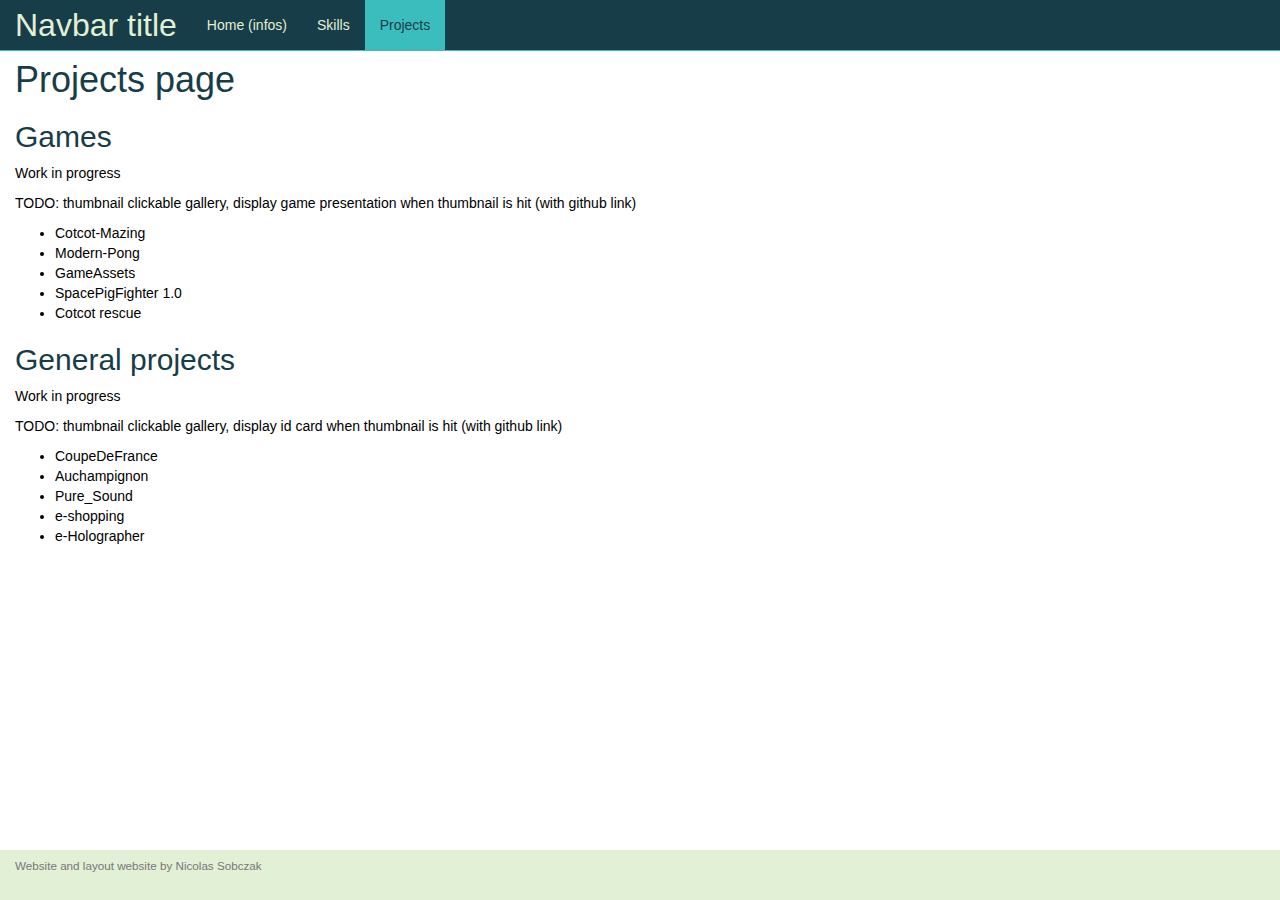
==== projects.html @ 2123923d "Change color to active tab in navBar" ====
<!DOCTYPE html>
<html lang="en">
<head>
    <meta charset="UTF-8">
    <title>Nicolas Sobczak</title>

    <!--CSS-->
    <link rel="stylesheet" href="https://maxcdn.bootstrapcdn.com/bootstrap/3.3.7/css/bootstrap.min.css">
    <link rel="stylesheet" type="text/css" href="css/mainStyle.css">
    <link rel="stylesheet" type="text/css" href="css/navbarStyle.css">

</head>


<body>
<header>
    <!-- Fixed navbar -->
    <script src="resources/navBar.js"></script>
</header>

<div class="container-fluid">

    <h1>Projects page</h1>

    <div id="games_project">
        <h2>Games</h2>
        <p>Work in progress</p>
        <p>TODO: thumbnail clickable gallery, display game presentation when thumbnail is hit (with github link)</p>
        <p>
        <ul>
            <li>Cotcot-Mazing</li>
            <li>Modern-Pong</li>
            <li>GameAssets</li>
            <li>SpacePigFighter 1.0</li>
            <li>Cotcot rescue</li>
        </ul>
        </p>
    </div>

    <div id="general_project">
        <h2>General projects</h2>
        <p>Work in progress</p>
        <p>TODO: thumbnail clickable gallery, display id card when thumbnail is hit (with github link)</p>
        <p>
        <ul>
            <li>CoupeDeFrance</li>
            <li>Auchampignon</li>
            <li>Pure_Sound</li>
            <li>e-shopping</li>
            <li>e-Holographer</li>
        </ul>
        </p>
    </div>

</div>


<footer>
    <script src="resources/footer.js"></script>
</footer>


<script src="resources/scriptsToInclude.js"></script>

</body>
</html>
---- css/mainStyle.css ----
html {
    position: relative;
    min-height: 100%;
}

body {
    padding: 40px 0px 0px 0px;
    color: black;
    margin-bottom: 60px;
}


.footer {
    position: absolute;
    bottom: 0;
    width: 100%;
    height: 50px;
    padding-top: 8px;
    font-size: smaller;
    background-color: #E2F0D6;
}


/*======================================*/

h1, h2, h3, h4, h5, h6 {
    color: #173D48;
}
---- css/navbarStyle.css ----
.navbar-default .navbar-nav > li > a:hover, .navbar-default .navbar-nav > li > a:focus {
    color: #3BBDBD; /*Sets the text hover color on navbar*/
}

.navbar-header .navbar-brand, .navbar-header .navbar-brand:hover {
    color: #E2F0D6;
    font-size: xx-large;
}

.navbar-default .navbar-nav > .active > a, .navbar-default .navbar-nav > .active >
a:hover, .navbar-default .navbar-nav > .active > a:focus {
    color: #173D48; /*BACKGROUND color for active*/
    background-color: #3BBDBD;
}

.navbar-default {
    background-color: #173D48;
    border-color: #3BBDBD;
}

.dropdown-menu > li > a:hover,
.dropdown-menu > li > a:focus {
    color: #3BBDBD;
    text-decoration: none;
    background-color: #E2F0D6; /*change color of links in drop down here*/
}

.navbar-default .navbar-nav > li > a {
    color: #E2F0D6; /*Change active text color here*/
}

.navbar-default .navbar-toggle {
    background-color: #E2F0D6;
    border-color: #3BBDBD;
}

.navbar-default .navbar-toggle .icon-bar {
    background-color: #3BBDBD;
}
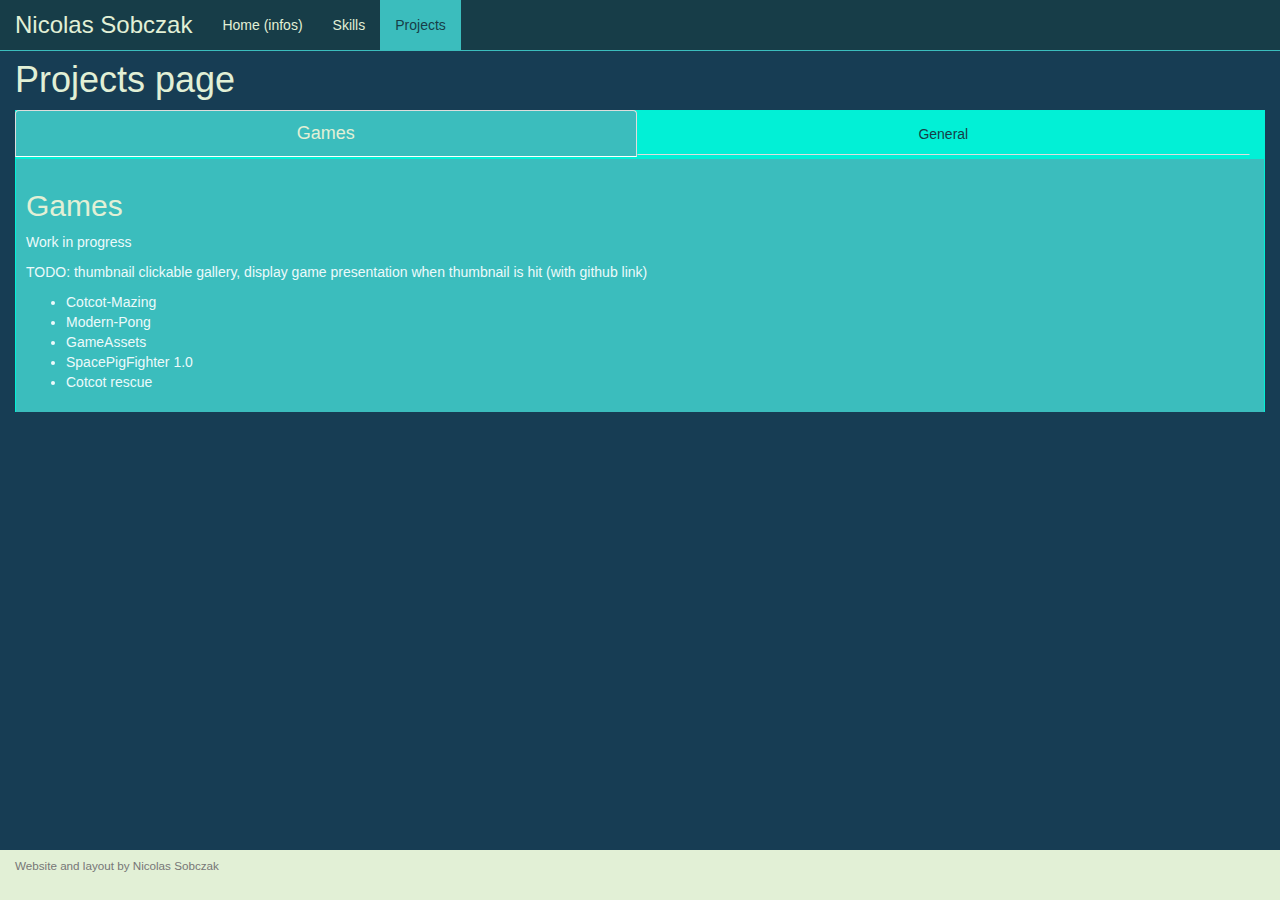
==== commit a9da544a: "Add tabs to projects page" ====
--- a/projects.html
+++ b/projects.html
@@ -22,34 +22,44 @@
 
     <h1>Projects page</h1>
 
-    <div id="games_project">
-        <h2>Games</h2>
-        <p>Work in progress</p>
-        <p>TODO: thumbnail clickable gallery, display game presentation when thumbnail is hit (with github link)</p>
-        <p>
-        <ul>
-            <li>Cotcot-Mazing</li>
-            <li>Modern-Pong</li>
-            <li>GameAssets</li>
-            <li>SpacePigFighter 1.0</li>
-            <li>Cotcot rescue</li>
-        </ul>
-        </p>
-    </div>
+    <ul class="nav nav-tabs nav-justified col-xs-12 col-sm-12 col-lg-12">
+        <li class="nav-item active"><a class="nav-link" data-toggle="tab" href="#project_games">Games</a></li>
+        <li class="nav-item"><a class="nav-link" data-toggle="tab" href="#project_general">General</a></li>
+    </ul>
 
-    <div id="general_project">
-        <h2>General projects</h2>
-        <p>Work in progress</p>
-        <p>TODO: thumbnail clickable gallery, display id card when thumbnail is hit (with github link)</p>
-        <p>
-        <ul>
-            <li>CoupeDeFrance</li>
-            <li>Auchampignon</li>
-            <li>Pure_Sound</li>
-            <li>e-shopping</li>
-            <li>e-Holographer</li>
-        </ul>
-        </p>
+    <div class="tab-content col-xs-12 col-sm-12 col-lg-12">
+
+        <div class="tab-pane in fade active" id="project_games">
+            <h2>Games</h2>
+            <p>Work in progress</p>
+            <p>TODO: thumbnail clickable gallery, display game presentation when thumbnail is hit (with github link)</p>
+            <p>
+            <ul>
+                <li>Cotcot-Mazing</li>
+                <li>Modern-Pong</li>
+                <li>GameAssets</li>
+                <li>SpacePigFighter 1.0</li>
+                <li>Cotcot rescue</li>
+            </ul>
+            </p>
+        </div>
+
+        <div class="tab-pane fade" id="project_general">
+            <h2>General projects</h2>
+            <p>Work in progress</p>
+            <p>TODO: thumbnail clickable gallery, display id card when thumbnail is hit (with github link)</p>
+            <p>
+            <ul>
+                <li>CoupeDeFrance</li>
+                <li>Auchampignon</li>
+                <li>Pure_Sound</li>
+                <li>e-shopping</li>
+                <li>e-Holographer</li>
+            </ul>
+            </p>
+        </div>
+
+
     </div>
 
 </div>
--- a/css/mainStyle.css
+++ b/css/mainStyle.css
@@ -7,8 +7,8 @@
     padding: 40px 0px 0px 0px;
     color: black;
     margin-bottom: 60px;
+    background-color: #173D54;
 }
-
 
 .footer {
     position: absolute;
@@ -20,11 +20,79 @@
     background-color: #E2F0D6;
 }
 
+/*======================================*/
+
+h1, h2, h3, h4, h5, h6 {
+    color: #E2F0D6;
+}
 
 /*======================================*/
 
-h1, h2, h3, h4, h5, h6 {
-    color: #173D48;
+
+.nav-tabs {
+    background-color: #02F0D6;
+    border-bottom: none;
+}
+
+.tab-content {
+    background-color: #3BBDBD;
+    color: #ecfafb;
+    padding: 5px;
+    border-top: 2px solid #02F0D6;
+    border-left: 1px solid #02F0D6;
+    border-right: 1px solid #02F0D6;
+    padding: 10px;
 }
 
 
+.nav-tabs > li > a {
+    color: #173D48;
+    border-bottom: none;
+}
+
+.nav-tabs > li > a:focus {
+    border-bottom: none;
+}
+
+.nav-tabs > li > a:hover {
+    background-color: #173D48;
+    border-color: #3BBDBD;
+    color: #3BBDBD;
+    border-bottom: none;
+}
+
+.nav-tabs > li.active > a,
+.nav-tabs > li.active > a:focus,
+.nav-tabs > li.active > a:hover {
+    background-color: #3BBDBD;
+    color: #E2F0D6;
+    font-size: large;
+    border-bottom: none;
+}
+
+
+
+.nav-pills > li > a {
+    color: #173D48;
+    border-bottom: none;
+}
+
+.nav-pills > li > a:focus {
+    border-bottom: none;
+}
+
+.nav-pills > li > a:hover {
+    background-color: #173D48;
+    border-color: #3BBDBD;
+    color: #3BBDBD;
+    border-bottom: none;
+}
+
+.nav-pills > li.active > a,
+.nav-pills > li.active > a:focus,
+.nav-pills > li.active > a:hover {
+    background-color: #3BBDBD;
+    color: #E2F0D6;
+    font-size: large;
+    border-bottom: none;
+}--- a/css/navbarStyle.css
+++ b/css/navbarStyle.css
@@ -4,7 +4,7 @@
 
 .navbar-header .navbar-brand, .navbar-header .navbar-brand:hover {
     color: #E2F0D6;
-    font-size: xx-large;
+    font-size: x-large;
 }
 
 .navbar-default .navbar-nav > .active > a, .navbar-default .navbar-nav > .active >
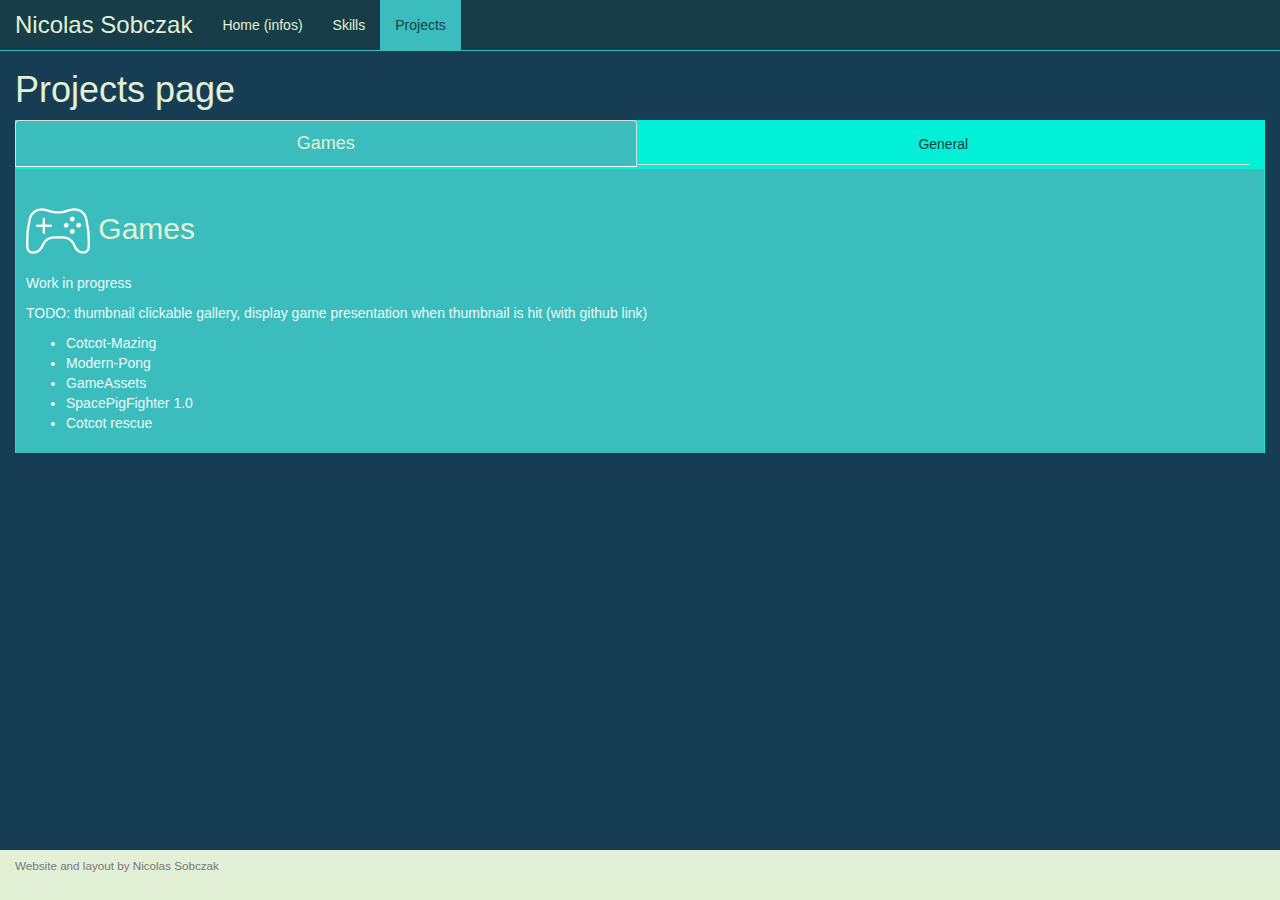
==== commit 1406837d: "Add carousel slider to index page" ====
--- a/projects.html
+++ b/projects.html
@@ -22,6 +22,8 @@
 
     <h1>Projects page</h1>
 
+    <!--TODO: carousel-slider-->
+
     <ul class="nav nav-tabs nav-justified col-xs-12 col-sm-12 col-lg-12">
         <li class="nav-item active"><a class="nav-link" data-toggle="tab" href="#project_games">Games</a></li>
         <li class="nav-item"><a class="nav-link" data-toggle="tab" href="#project_general">General</a></li>
@@ -30,7 +32,7 @@
     <div class="tab-content col-xs-12 col-sm-12 col-lg-12">
 
         <div class="tab-pane in fade active" id="project_games">
-            <h2>Games</h2>
+            <h2><img src="images/icons/gamepad.png"> Games</h2>
             <p>Work in progress</p>
             <p>TODO: thumbnail clickable gallery, display game presentation when thumbnail is hit (with github link)</p>
             <p>
--- a/css/mainStyle.css
+++ b/css/mainStyle.css
@@ -6,7 +6,8 @@
 body {
     padding: 40px 0px 0px 0px;
     color: black;
-    margin-bottom: 60px;
+    margin-top: 10px;
+    margin-bottom: 80px;
     background-color: #173D54;
 }
 
@@ -28,7 +29,6 @@
 
 /*======================================*/
 
-
 .nav-tabs {
     background-color: #02F0D6;
     border-bottom: none;
@@ -43,7 +43,6 @@
     border-right: 1px solid #02F0D6;
     padding: 10px;
 }
-
 
 .nav-tabs > li > a {
     color: #173D48;
@@ -70,8 +69,6 @@
     border-bottom: none;
 }
 
-
-
 .nav-pills > li > a {
     color: #173D48;
     border-bottom: none;
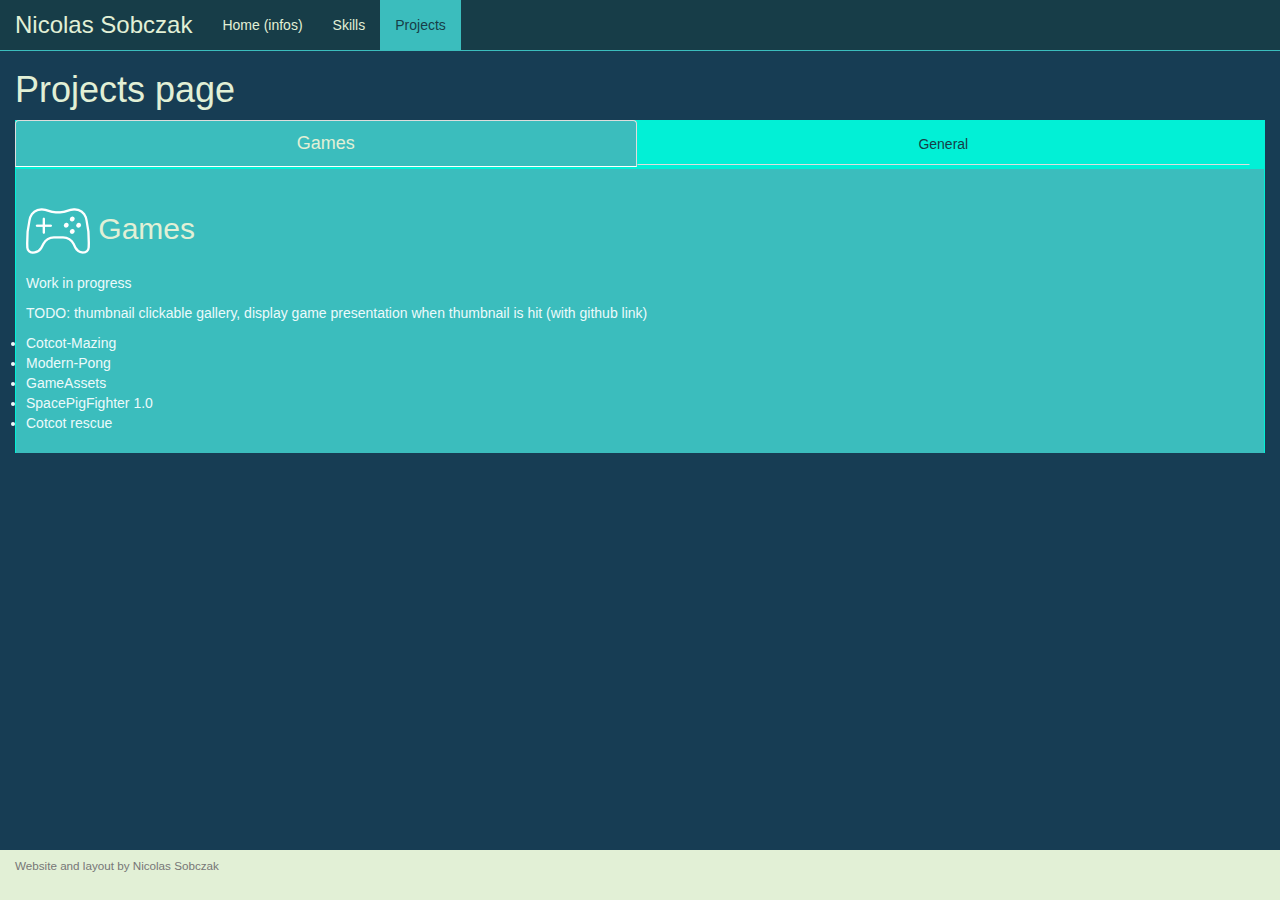
==== commit a4c8d143: "Add elastic grid to project page" ====
--- a/projects.html
+++ b/projects.html
@@ -6,6 +6,7 @@
 
     <!--CSS-->
     <link rel="stylesheet" href="https://maxcdn.bootstrapcdn.com/bootstrap/3.3.7/css/bootstrap.min.css">
+    <link rel="stylesheet" type="text/css" href="css/elastic_grid.min.css"/>
     <link rel="stylesheet" type="text/css" href="css/mainStyle.css">
     <link rel="stylesheet" type="text/css" href="css/navbarStyle.css">
 
@@ -15,7 +16,7 @@
 <body>
 <header>
     <!-- Fixed navbar -->
-    <script src="resources/navBar.js"></script>
+    <script type="text/javascript" src="js/navBar.js"></script>
 </header>
 
 <div class="container-fluid">
@@ -35,15 +36,15 @@
             <h2><img src="images/icons/gamepad.png"> Games</h2>
             <p>Work in progress</p>
             <p>TODO: thumbnail clickable gallery, display game presentation when thumbnail is hit (with github link)</p>
-            <p>
-            <ul>
-                <li>Cotcot-Mazing</li>
-                <li>Modern-Pong</li>
-                <li>GameAssets</li>
-                <li>SpacePigFighter 1.0</li>
-                <li>Cotcot rescue</li>
-            </ul>
-            </p>
+            <div id="elastic_grid_demo">
+                <ul>
+                    <li>Cotcot-Mazing</li>
+                    <li>Modern-Pong</li>
+                    <li>GameAssets</li>
+                    <li>SpacePigFighter 1.0</li>
+                    <li>Cotcot rescue</li>
+                </ul>
+            </div>
         </div>
 
         <div class="tab-pane fade" id="project_general">
@@ -68,11 +69,19 @@
 
 
 <footer>
-    <script src="resources/footer.js"></script>
+    <script type="text/javascript" src="js/footer.js"></script>
 </footer>
 
+<!--==================================================-->
+<!-- Placed at the end of the document so the pages load faster -->
+<script type="text/javascript" src="js/scriptsToInclude.js"></script>
+<script type="text/javascript" src="js/modernizr.custom.js"></script>
+<script type="text/javascript" src="js/jquery.elastislide.js"></script>
+<script type="text/javascript" src="js/jquery.hoverdir.js"></script>
+<script type="text/javascript" src="js/classie.js"></script>
+<script type="text/javascript" src="js/elastic_grid.js"></script>
+<script type="text/javascript" src="js/projectList.js"></script>
 
-<script src="resources/scriptsToInclude.js"></script>
 
 </body>
 </html>--- a/css/elastic_grid.min.css
+++ b/css/elastic_grid.min.css
@@ -0,0 +1 @@
+*,*:after,*:before{-webkit-box-sizing:border-box;-moz-box-sizing:border-box;box-sizing:border-box;padding:0;margin:0}.clearfix:before,.clearfix:after{content:" ";display:table}.clearfix:after{clear:both}.clearfix{*zoom:1}.og-grid{list-style:none;padding:20px 0;margin:0 auto;text-align:center;width:100%}.og-grid li{display:inline-block;margin:10px 5px 0 5px;vertical-align:top}.og-grid li.hidden{display:none}.og-grid li>a,.og-grid li>a img{border:0;outline:0;display:block;position:relative}.og-pointer{top:auto;border:solid transparent;content:" ";height:0;width:0;position:relative;pointer-events:none;border-bottom-color:#222;border-width:15px;left:50%;margin:-20px 0 0 -15px}.og-expander{position:absolute;background:#222;color:#d6d6d6;top:auto;left:0;width:100%;margin-top:0;text-align:left;height:0;overflow:hidden}.og-expander-inner{padding:30px 30px;height:100%}.og-close{position:absolute;width:40px;height:40px;top:10px;right:10px;cursor:pointer}.og-close::before,.og-close::after{content:'';position:absolute;width:100%;top:50%;height:1px;background:#888;-webkit-transform:rotate(45deg);-moz-transform:rotate(45deg);transform:rotate(45deg)}.og-close::after{-webkit-transform:rotate(-45deg);-moz-transform:rotate(-45deg);transform:rotate(-45deg)}.og-close:hover::before,.og-close:hover::after{background:#333}.og-fullimg,.og-details{width:50%;float:left;height: 100%;overflow:hidden;position:relative}.og-details .infosep{border-bottom:1px solid #121212;box-shadow:0 1px #2a2a2a;margin:15px 0}.og-details{padding:0 20px}.og-fullimg{text-align:center}.og-fullimg img{display:inline-block;max-height:100%;max-width:100%}.og-details h3{font-weight:300;font-size:36px;margin-top:0;margin-bottom:10px}.og-details p{font-weight:400;font-size:15px;line-height:22px;color:#999;padding-bottom:20px}.og-details iframe{max-width:400px;max-height:250px;margin-bottom:0}.og-details a.link-button{font-size:11px;padding:8px 10px;background-color:#454545;background:-moz-linear-gradient(top,#303030 0,#262626);background:-webkit-gradient(linear,left top,left bottom,from(#303030),to(#262626));-moz-border-radius:1px;-webkit-border-radius:1px;border-radius:1px;border:1px solid #141414;text-shadow:0 -1px 0 rgba(41,41,41,0.7),0 1px 0 rgba(3,3,3,0.3);white-space:normal;word-wrap:normal;color:#9f9f9f !important;cursor:pointer !important;font-size:11px;font-weight:bold;text-align:center;text-shadow:0 -1px 0 rgba(0,0,0,.5);white-space:normal;margin-left:10px}.og-details a.first{margin-left:0}.og-details a:hover{background-color:#606060;background:-moz-linear-gradient(top,#454545 454545%,#303030);background:-webkit-gradient(linear,left top,left bottom,from(#454545),to(#303030))}.og-loading{width:20px;height:20px;border-radius:50%;background:#ddd;box-shadow:0 0 1px #ccc,15px 30px 1px #ccc,-15px 30px 1px #ccc;position:absolute;top:50%;left:50%;margin:-25px 0 0 -25px;-webkit-animation:loader .5s infinite ease-in-out both;-moz-animation:loader .5s infinite ease-in-out both;animation:loader .5s infinite ease-in-out both}@-webkit-keyframes loader{0{background:#ddd}33%{background:#ccc;box-shadow:0 0 1px #ccc,15px 30px 1px #ccc,-15px 30px 1px #ddd}66%{background:#ccc;box-shadow:0 0 1px #ccc,15px 30px 1px #ddd,-15px 30px 1px #ccc}}@-moz-keyframes loader{0{background:#ddd}33%{background:#ccc;box-shadow:0 0 1px #ccc,15px 30px 1px #ccc,-15px 30px 1px #ddd}66%{background:#ccc;box-shadow:0 0 1px #ccc,15px 30px 1px #ddd,-15px 30px 1px #ccc}}@keyframes loader{0{background:#ddd}33%{background:#ccc;box-shadow:0 0 1px #ccc,15px 30px 1px #ccc,-15px 30px 1px #ddd}66%{background:#ccc;box-shadow:0 0 1px #ccc,15px 30px 1px #ddd,-15px 30px 1px #ccc}}.wagwep-container{overflow:hidden}.wagwep-container ul#portfolio-filter{float:left;font-size:16px;list-style:none;padding:10px 0;width:100%;border-bottom:1px solid #ddd}.wagwep-container ul#portfolio-filter li{float:left;line-height:16px;margin:0;padding:10px}.wagwep-container ul#portfolio-filter li:last-child{border-right:0;margin-right:0;padding-right:0}.wagwep-container ul#portfolio-filter a{color:#444444;text-decoration:none;border:0;background:0;margin:0 10px 10px 0;padding:6px 12px;border-radius:4px;-moz-border-radius:4px;-webkit-border-radius:4px}.wagwep-container ul#portfolio-filter li.current a,ul#portfolio-filter a:hover{text-decoration:none;background:#eee;color:#222}.wagwep-container ul#portfolio-filter li.current a{color:#333;font-weight:bold;background:#666;color:#fff}.clearfix:before,.clearfix:after{content:" ";display:table}.clearfix:after{clear:both}.clearfix{*zoom:1}.elastislide-list{list-style-type:none;display:none}.no-js .elastislide-list{display:block}.elastislide-carousel ul li{min-width:20px}.elastislide-wrapper{position:relative;background-color:#313131;margin:0 auto;min-height:60px;box-shadow:inset 0 0 10px #000;-moz-box-shadow:inset 0 0 10px #000;-webkit-box-shadow:inset 0 0 10px #000}.elastislide-wrapper.elastislide-loading{background-image:url(../images/loading.gif);background-repeat:no-repeat;background-position:center center}.elastislide-horizontal{padding:10px 40px}.elastislide-vertical{padding:40px 10px}.elastislide-carousel{overflow:hidden;position:relative}.elastislide-carousel ul{position:relative;display:block;list-style-type:none;padding:0;margin:0;-webkit-backface-visibility:hidden;-webkit-transform:translateX(0);-moz-transform:translateX(0);-ms-transform:translateX(0);-o-transform:translateX(0);transform:translateX(0)}.elastislide-horizontal ul{white-space:nowrap}.elastislide-carousel ul li{margin:0;-webkit-backface-visibility:hidden}.elastislide-horizontal ul li{height:100%;display:inline-block}.elastislide-vertical ul li{display:block}.elastislide-carousel ul li a{display:inline-block;width:100%;padding:0}.elastislide-carousel ul li a img{display:block;border:2px solid #313131;max-width:100%}.elastislide-carousel ul li a img.selected{border:2px solid #999}.elastislide-wrapper nav span{position:absolute;background:#1b1b1b url(../images/nav.png) no-repeat 4px 3px;width:23px;height:23px;border-radius:50%;text-indent:-9000px;cursor:pointer;opacity:.8}.elastislide-wrapper nav span:hover{opacity:1.0}.elastislide-horizontal nav span{top:50%;left:10px;margin-top:-11px}.elastislide-vertical nav span{top:10px;left:50%;margin-left:-11px;background-position:-17px 5px}.elastislide-horizontal nav span.elastislide-next{right:10px;left:auto;background-position:4px -17px}.elastislide-vertical nav span.elastislide-next{bottom:10px;top:auto;background-position:-17px -18px}.og-grid li a{overflow:hidden}.og-grid li a.unhoverdir{overflow:visible}.og-grid li a figure{position:absolute;background:#333;background:rgba(48,48,48,0.7);width:100%;height:100%}.og-grid li a figure span{display:block;padding:10px 0;margin:40px 20px 20px 20px;text-transform:uppercase;font-weight:normal;color:rgba(255,255,255,0.9);text-shadow:1px 1px 1px rgba(0,0,0,0.2);border-bottom:1px solid rgba(255,255,255,0.5)}.og-grid.effect-opacity li.animate{-webkit-animation:fadeIn .65s ease forwards;-moz-animation:fadeIn .65s ease forwards;animation:fadeIn .65s ease forwards}@-webkit-keyframes fadeIn{to{opacity:1}}@-moz-keyframes fadeIn{to{opacity:1}}@keyframes fadeIn{to{opacity:1}}.og-grid.effect-moveup li.animate{-webkit-transform:translateY(200px);-moz-transform:translateY(200px);transform:translateY(200px);-webkit-animation:moveUp .65s ease forwards;-moz-animation:moveUp .65s ease forwards;animation:moveUp .65s ease forwards}@-webkit-keyframes moveUp{to{-webkit-transform:translateY(0);opacity:1}}@-moz-keyframes moveUp{to{-moz-transform:translateY(0);opacity:1}}@keyframes moveUp{to{transform:translateY(0);opacity:1}}.og-grid.effect-scaleup li.animate{-webkit-transform:scale(0.6);-moz-transform:scale(0.6);transform:scale(0.6);-webkit-animation:scaleUp .65s ease-in-out forwards;-moz-animation:scaleUp .65s ease-in-out forwards;animation:scaleUp .65s ease-in-out forwards}@-webkit-keyframes scaleUp{to{-webkit-transform:scale(1);opacity:1}}@-moz-keyframes scaleUp{to{-moz-transform:scale(1);opacity:1}}@keyframes scaleUp{to{transform:scale(1);opacity:1}}.og-grid.effect-fallperspective{-webkit-perspective:1300px;-moz-perspective:1300px;perspective:1300px}.og-grid.effect-fallperspective li.animate{-webkit-transform-style:preserve-3d;-moz-transform-style:preserve-3d;transform-style:preserve-3d;-webkit-transform:translateZ(400px) translateY(300px) rotateX(-90deg);-moz-transform:translateZ(400px) translateY(300px) rotateX(-90deg);transform:translateZ(400px) translateY(300px) rotateX(-90deg);-webkit-animation:fallPerspective .8s ease-in-out forwards;-moz-animation:fallPerspective .8s ease-in-out forwards;animation:fallPerspective .8s ease-in-out forwards}@-webkit-keyframes fallPerspective{100%{-webkit-transform:translateZ(0) translateY(0) rotateX(0);opacity:1}}@-moz-keyframes fallPerspective{100%{-moz-transform:translateZ(0) translateY(0) rotateX(0);opacity:1}}@keyframes fallPerspective{100%{transform:translateZ(0) translateY(0) rotateX(0);opacity:1}}.og-grid.effect-fly{-webkit-perspective:1300px;-moz-perspective:1300px;perspective:1300px}.og-grid.effect-fly li.animate{-webkit-transform-style:preserve-3d;-moz-transform-style:preserve-3d;transform-style:preserve-3d;-webkit-transform-origin:50% 50% -300px;-moz-transform-origin:50% 50% -300px;transform-origin:50% 50% -300px;-webkit-transform:rotateX(-180deg);-moz-transform:rotateX(-180deg);transform:rotateX(-180deg);-webkit-animation:fly .8s ease-in-out forwards;-moz-animation:fly .8s ease-in-out forwards;animation:fly .8s ease-in-out forwards}@-webkit-keyframes fly{100%{-webkit-transform:rotateX(0);opacity:1}}@-moz-keyframes fly{100%{-moz-transform:rotateX(0);opacity:1}}@keyframes fly{100%{transform:rotateX(0);opacity:1}}.og-grid.effect-flip{-webkit-perspective:1300px;-moz-perspective:1300px;perspective:1300px}.og-grid.effect-flip li.animate{-webkit-transform-style:preserve-3d;-moz-transform-style:preserve-3d;transform-style:preserve-3d;-webkit-transform-origin:0 0;-moz-transform-origin:0 0;transform-origin:0 0;-webkit-transform:rotateX(-80deg);-moz-transform:rotateX(-80deg);transform:rotateX(-80deg);-webkit-animation:flip .8s ease-in-out forwards;-moz-animation:flip .8s ease-in-out forwards;animation:flip .8s ease-in-out forwards}@-webkit-keyframes flip{100%{-webkit-transform:rotateX(0);opacity:1}}@-moz-keyframes flip{100%{-moz-transform:rotateX(0);opacity:1}}@keyframes flip{100%{transform:rotateX(0);opacity:1}}.og-grid.effect-helix{-webkit-perspective:1300px;-moz-perspective:1300px;perspective:1300px}.og-grid.effect-helix li.animate{-webkit-transform-style:preserve-3d;-moz-transform-style:preserve-3d;transform-style:preserve-3d;-webkit-transform:rotateY(-180deg);-moz-transform:rotateY(-180deg);transform:rotateY(-180deg);-webkit-animation:helix .8s ease-in-out forwards;-moz-animation:helix .8s ease-in-out forwards;animation:helix .8s ease-in-out forwards}@-webkit-keyframes helix{100%{-webkit-transform:rotateY(0);opacity:1}}@-moz-keyframes helix{100%{-moz-transform:rotateY(0);opacity:1}}@keyframes helix{100%{transform:rotateY(0);opacity:1}}.og-grid.effect-popup{-webkit-perspective:1300px;-moz-perspective:1300px;perspective:1300px}.og-grid.effect-popup li.animate{-webkit-transform-style:preserve-3d;-moz-transform-style:preserve-3d;transform-style:preserve-3d;-webkit-transform:scale(0.4);-moz-transform:scale(0.4);transform:scale(0.4);-webkit-animation:popUp .8s ease-in forwards;-moz-animation:popUp .8s ease-in forwards;animation:popUp .8s ease-in forwards}@-webkit-keyframes popUp{70%{-webkit-transform:scale(1.1);opacity:.8;-webkit-animation-timing-function:ease-out}100%{-webkit-transform:scale(1);opacity:1}}@-moz-keyframes popUp{70%{-moz-transform:scale(1.1);opacity:.8;-moz-animation-timing-function:ease-out}100%{-moz-transform:scale(1);opacity:1}}@keyframes popUp{70%{transform:scale(1.1);opacity:.8;animation-timing-function:ease-out}100%{transform:scale(1);opacity:1}}nav#porfolio-nav{width:100%;position:relative}nav#porfolio-nav ul{padding:0;margin:0 auto}nav#porfolio-nav li{display:inline;float:left}nav#porfolio-nav li a{border-right:1px solid #576979;box-sizing:border-box;-moz-box-sizing:border-box;-webkit-box-sizing:border-box}nav#porfolio-nav li:last-child a{border-right:0}@media screen and (max-width:600px){nav#porfolio-nav{height:auto}nav#porfolio-nav ul{width:100%;display:block;height:auto}nav#porfolio-nav li{width:50%;float:left;position:relative}nav#porfolio-nav li a{border-bottom:1px solid #576979;border-right:1px solid #576979}nav#porfolio-nav a{text-align:left;width:100%;text-indent:25px}}@media only screen and (max-width :480px){nav#porfolio-nav{border-bottom:0}nav#porfolio-nav ul{height:auto}.og-expander h3{font-size:18px}.og-expander p{font-size:12px}.og-expander a{font-size:11px}.og-expander-inner{padding:10px}.og-grid .sep{display:none}.og-fullimg{height:30%;width:100%}.og-details{width:100%;margin-top:5px}.og-details h3{font-size:18px;margin-bottom:0}.og-details p{padding-bottom:10px}.og-details .infosep{margin:10px 0}.elastislide-wrapper{max-width:300px}}@media only screen and (max-width :320px){nav#porfolio-nav li{display:block;float:none;width:100%}nav#porfolio-nav li a{border-bottom:1px solid #576979}.og-details h3{font-size:18px;margin-bottom:0}.og-details p{padding-bottom:10px}.og-details .infosep{margin:10px 0}}@media(min-width:1200px){.og-expander h3{font-size:35px}.og-expander p{font-size:13px}.og-expander a{font-size:12px}}@media(min-width:768px) and (max-width:979px){.og-expander h3{font-size:32px}.og-expander p{font-size:12px}.og-expander a{font-size:11px}.og-grid .sep{margin:20px 10px;height:80%}}@media(max-width:767px){.og-expander h3{font-size:20px}.og-expander p{font-size:12px}.og-expander a{font-size:11px}.og-grid .sep{display:none}.og-fullimg{height:40%;width:100%}.og-details{width:100%;margin-top:5px}.og-details p{padding-bottom:10px}.og-details .infosep{margin:12px 0}.elastislide-wrapper{max-width:300px;padding-bottom:5px}}--- a/css/mainStyle.css
+++ b/css/mainStyle.css
@@ -25,6 +25,11 @@
 
 h1, h2, h3, h4, h5, h6 {
     color: #E2F0D6;
+}
+
+.project-link{
+    border-color: black;
+    color: white;
 }
 
 /*======================================*/
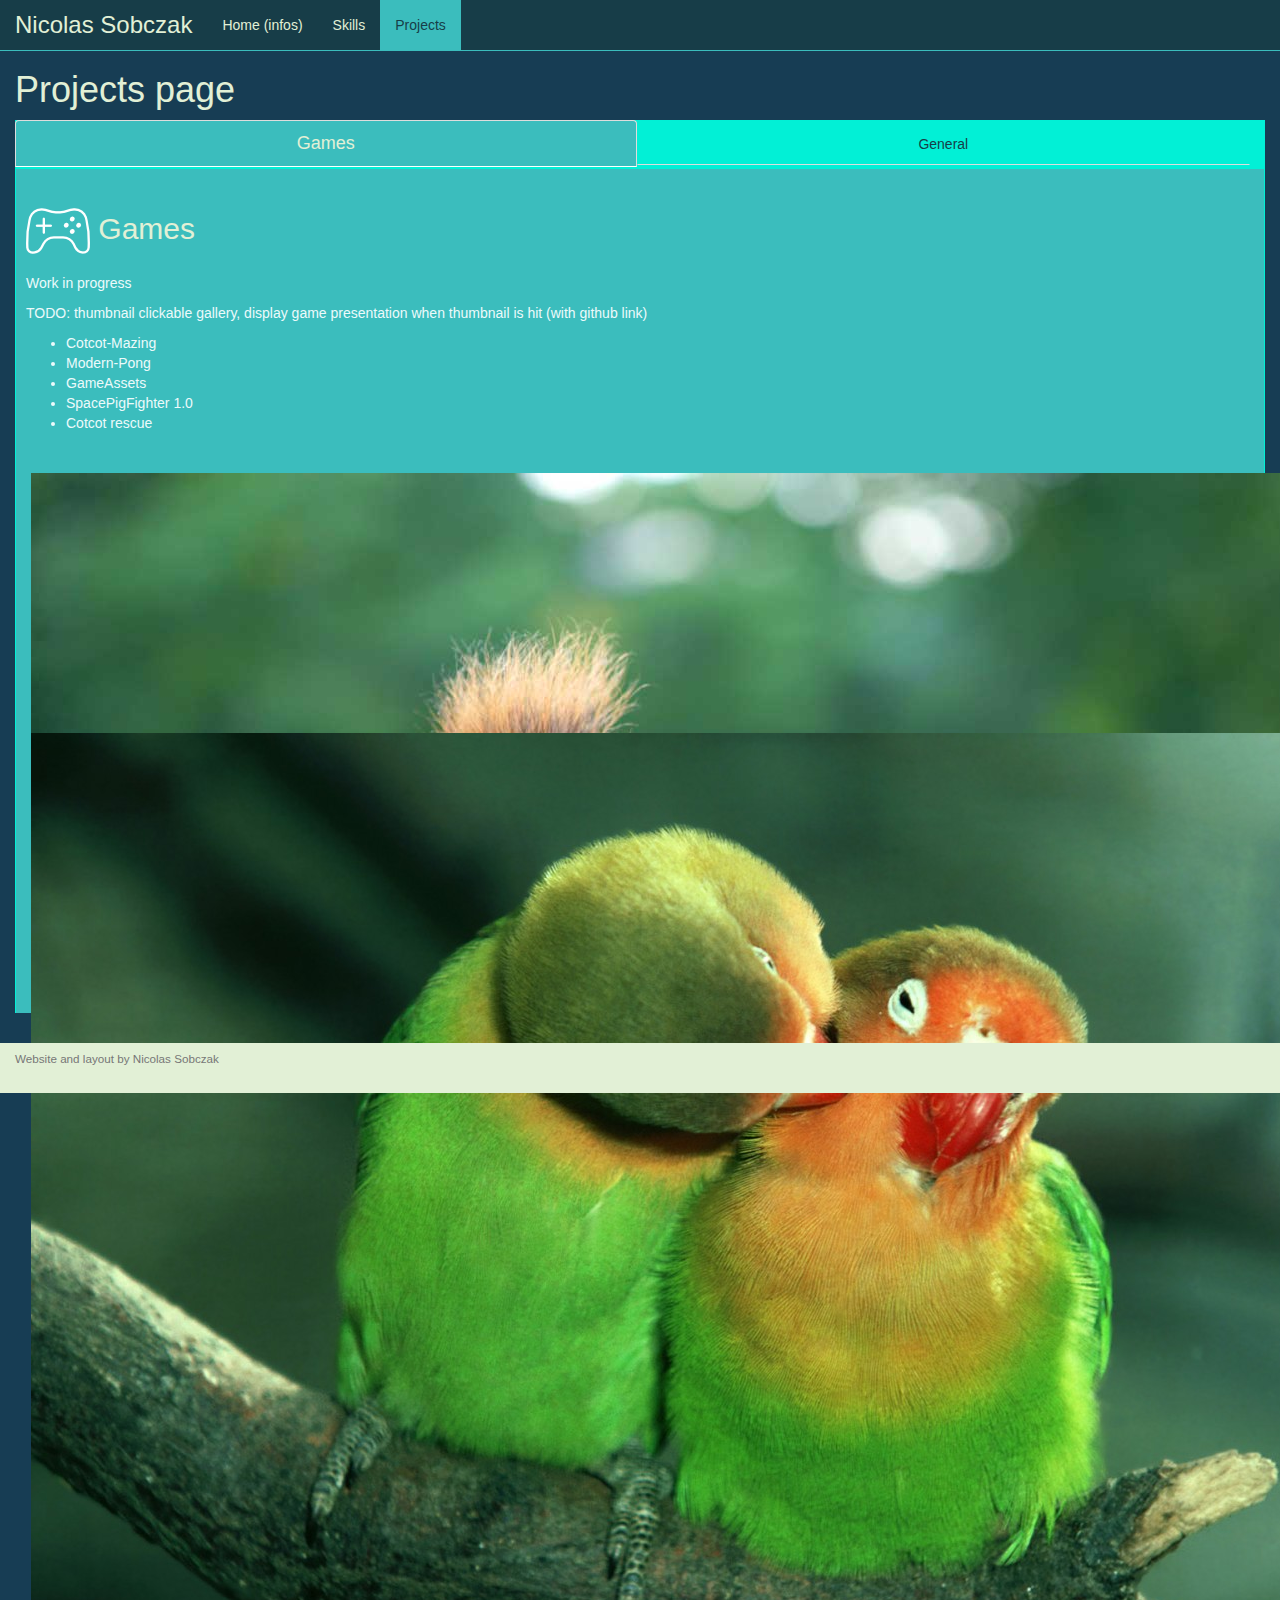
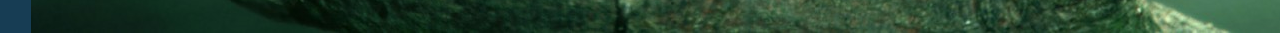
==== commit eddc5a40: "Add thumbnail grid to project page. Give up elastic grid." ====
--- a/projects.html
+++ b/projects.html
@@ -6,10 +6,11 @@
 
     <!--CSS-->
     <link rel="stylesheet" href="https://maxcdn.bootstrapcdn.com/bootstrap/3.3.7/css/bootstrap.min.css">
-    <link rel="stylesheet" type="text/css" href="css/elastic_grid.min.css"/>
     <link rel="stylesheet" type="text/css" href="css/mainStyle.css">
+    <link rel="stylesheet" type="text/css" href="css/projectThumbnail.css">
     <link rel="stylesheet" type="text/css" href="css/navbarStyle.css">
 
+    <script type="text/javascript" src="js/modernizr.custom.js"></script>
 </head>
 
 
@@ -45,6 +46,57 @@
                     <li>Cotcot rescue</li>
                 </ul>
             </div>
+
+
+            <ul id="og-grid" class="og-grid">
+                <li>
+                    <a href="#" data-largesrc="images/large/birds.jpg"
+                       data-title="birds"
+                       data-description="Swiss chard pumpkin bunya nuts maize plantain aubergine napa cabbage soko coriander sweet pepper water spinach winter purslane shallot tigernut lentil beetroot.">
+                        <img src="images/small/1.jpg" alt="img01"/>
+                    </a>
+
+                    <!--<div class="og-expander">-->
+                        <!--<div class="og-expander-inner">-->
+                            <!--<span class="og-close"></span>-->
+                            <!--<div class="og-fullimg">-->
+                                <!--<div class="og-loading"></div>-->
+                                <!--<img src="images/small/1.jpg">-->
+                            <!--</div>-->
+                            <!--<div class="og-details">-->
+                                <!--<h3>Veggies sunt bona vobis</h3>-->
+                                <!--<p>Komatsuna prairie turnip wattle seed artichoke mustard horseradish taro rutabaga-->
+                                    <!--ricebean carrot black-eyed pea turnip greens beetroot yarrow watercress kombu.</p>-->
+                                <!--<a href="http://cargocollective.com/jaimemartinez/">Visit website</a>-->
+                            <!--</div>-->
+                        <!--</div>-->
+                    <!--</div>-->
+                </li>
+                <li>
+                    <a href="#" data-largesrc="images/large/squirrel.jpg"
+                       data-title="squirrel"
+                       data-description="Komatsuna prairie turnip wattle seed artichoke mustard horseradish taro rutabaga ricebean carrot black-eyed pea turnip greens beetroot yarrow watercress kombu.">
+                        <img src="images/small/2.jpg" alt="img02"/>
+                    </a>
+
+                    <!--<div class="og-expander">-->
+                        <!--<div class="og-expander-inner">-->
+                            <!--<span class="og-close"></span>-->
+                            <!--<div class="og-fullimg">-->
+                                <!--<div class="og-loading"></div>-->
+                                <!--<img src="images/small/2.jpg">-->
+                            <!--</div>-->
+                            <!--<div class="og-details">-->
+                                <!--<h3>Veggies sunt bona vobis</h3>-->
+                                <!--<p>Komatsuna prairie turnip wattle seed artichoke mustard horseradish taro rutabaga-->
+                                    <!--ricebean carrot black-eyed pea turnip greens beetroot yarrow watercress kombu.</p>-->
+                                <!--<a href="http://cargocollective.com/jaimemartinez/">Visit website</a>-->
+                            <!--</div>-->
+                        <!--</div>-->
+                    <!--</div>-->
+            </ul>
+
+
         </div>
 
         <div class="tab-pane fade" id="project_general">
@@ -75,13 +127,14 @@
 <!--==================================================-->
 <!-- Placed at the end of the document so the pages load faster -->
 <script type="text/javascript" src="js/scriptsToInclude.js"></script>
-<script type="text/javascript" src="js/modernizr.custom.js"></script>
-<script type="text/javascript" src="js/jquery.elastislide.js"></script>
-<script type="text/javascript" src="js/jquery.hoverdir.js"></script>
-<script type="text/javascript" src="js/classie.js"></script>
-<script type="text/javascript" src="js/elastic_grid.js"></script>
-<script type="text/javascript" src="js/projectList.js"></script>
+<script type="text/javascript" src="https://ajax.googleapis.com/ajax/libs/jquery/1.9.1/jquery.min.js"></script>
 
+<script type="text/javascript" src="js/projectThumbnailManager.js"></script>
+<script>
+    $(function() {
+        Grid.init();
+    });
+</script>
 
 </body>
 </html>--- a/css/projectThumbnail.css
+++ b/css/projectThumbnail.css
@@ -0,0 +1,195 @@
+.og-grid {
+    list-style: none;
+    padding: 20px 0;
+    margin: 0 auto;
+    text-align: center;
+    width: 100%;
+}
+
+.og-grid li {
+    display: inline-block;
+    margin: 10px 5px 0 5px;
+    vertical-align: top;
+    height: 250px;
+}
+
+.og-grid li > a,
+.og-grid li > a img {
+    border: none;
+    outline: none;
+    display: block;
+    position: relative;
+}
+
+.og-grid li.og-expanded > a::after {
+    top: auto;
+    border: solid transparent;
+    content: " ";
+    height: 0;
+    width: 0;
+    position: absolute;
+    pointer-events: none;
+    border-bottom-color: #ddd;
+    border-width: 15px;
+    left: 50%;
+    margin: -20px 0 0 -15px;
+}
+
+.og-expander {
+    position: absolute;
+    background: #ddd;
+    top: auto;
+    left: 0;
+    width: 100%;
+    margin-top: 10px;
+    text-align: left;
+    height: 0;
+    overflow: hidden;
+}
+
+.og-expander-inner {
+    padding: 50px 30px;
+    height: 100%;
+}
+
+.og-close {
+    position: absolute;
+    width: 40px;
+    height: 40px;
+    top: 20px;
+    right: 20px;
+    cursor: pointer;
+}
+
+.og-close::before,
+.og-close::after {
+    content: '';
+    position: absolute;
+    width: 100%;
+    top: 50%;
+    height: 1px;
+    background: #888;
+    -webkit-transform: rotate(45deg);
+    -moz-transform: rotate(45deg);
+    transform: rotate(45deg);
+}
+
+.og-close::after {
+    -webkit-transform: rotate(-45deg);
+    -moz-transform: rotate(-45deg);
+    transform: rotate(-45deg);
+}
+
+.og-close:hover::before,
+.og-close:hover::after {
+    background: #333;
+}
+
+.og-fullimg,
+.og-details {
+    width: 50%;
+    float: left;
+    height: 100%;
+    overflow: hidden;
+    position: relative;
+}
+
+.og-details {
+    padding: 0 40px 0 20px;
+}
+
+.og-fullimg {
+    text-align: center;
+}
+
+.og-fullimg img {
+    display: inline-block;
+    max-height: 100%;
+    max-width: 100%;
+}
+
+.og-details h3 {
+    font-weight: 300;
+    font-size: 52px;
+    padding: 40px 0 10px;
+    margin-bottom: 10px;
+}
+
+.og-details p {
+    font-weight: 400;
+    font-size: 16px;
+    line-height: 22px;
+    color: #999;
+}
+
+.og-details a {
+    font-weight: 700;
+    font-size: 16px;
+    color: #333;
+    text-transform: uppercase;
+    letter-spacing: 2px;
+    padding: 10px 20px;
+    border: 3px solid #333;
+    display: inline-block;
+    margin: 30px 0 0;
+    outline: none;
+}
+
+.og-details a::before {
+    content: '\2192';
+    display: inline-block;
+    margin-right: 10px;
+}
+
+.og-details a:hover {
+    border-color: #999;
+    color: #999;
+}
+
+.og-loading {
+    width: 20px;
+    height: 20px;
+    border-radius: 50%;
+    background: #ddd;
+    box-shadow: 0 0 1px #ccc, 15px 30px 1px #ccc, -15px 30px 1px #ccc;
+    position: absolute;
+    top: 50%;
+    left: 50%;
+    margin: -25px 0 0 -25px;
+    -webkit-animation: loader 0.5s infinite ease-in-out both;
+    -moz-animation: loader 0.5s infinite ease-in-out both;
+    animation: loader 0.5s infinite ease-in-out both;
+}
+
+@-webkit-keyframes loader {
+    0% { background: #ddd; }
+    33% { background: #ccc; box-shadow: 0 0 1px #ccc, 15px 30px 1px #ccc, -15px 30px 1px #ddd; }
+    66% { background: #ccc; box-shadow: 0 0 1px #ccc, 15px 30px 1px #ddd, -15px 30px 1px #ccc; }
+}
+
+@-moz-keyframes loader {
+    0% { background: #ddd; }
+    33% { background: #ccc; box-shadow: 0 0 1px #ccc, 15px 30px 1px #ccc, -15px 30px 1px #ddd; }
+    66% { background: #ccc; box-shadow: 0 0 1px #ccc, 15px 30px 1px #ddd, -15px 30px 1px #ccc; }
+}
+
+@keyframes loader {
+    0% { background: #ddd; }
+    33% { background: #ccc; box-shadow: 0 0 1px #ccc, 15px 30px 1px #ccc, -15px 30px 1px #ddd; }
+    66% { background: #ccc; box-shadow: 0 0 1px #ccc, 15px 30px 1px #ddd, -15px 30px 1px #ccc; }
+}
+
+@media screen and (max-width: 830px) {
+
+    .og-expander h3 { font-size: 32px; }
+    .og-expander p { font-size: 13px; }
+    .og-expander a { font-size: 12px; }
+
+}
+
+@media screen and (max-width: 650px) {
+
+    .og-fullimg { display: none; }
+    .og-details { float: none; width: 100%; }
+
+}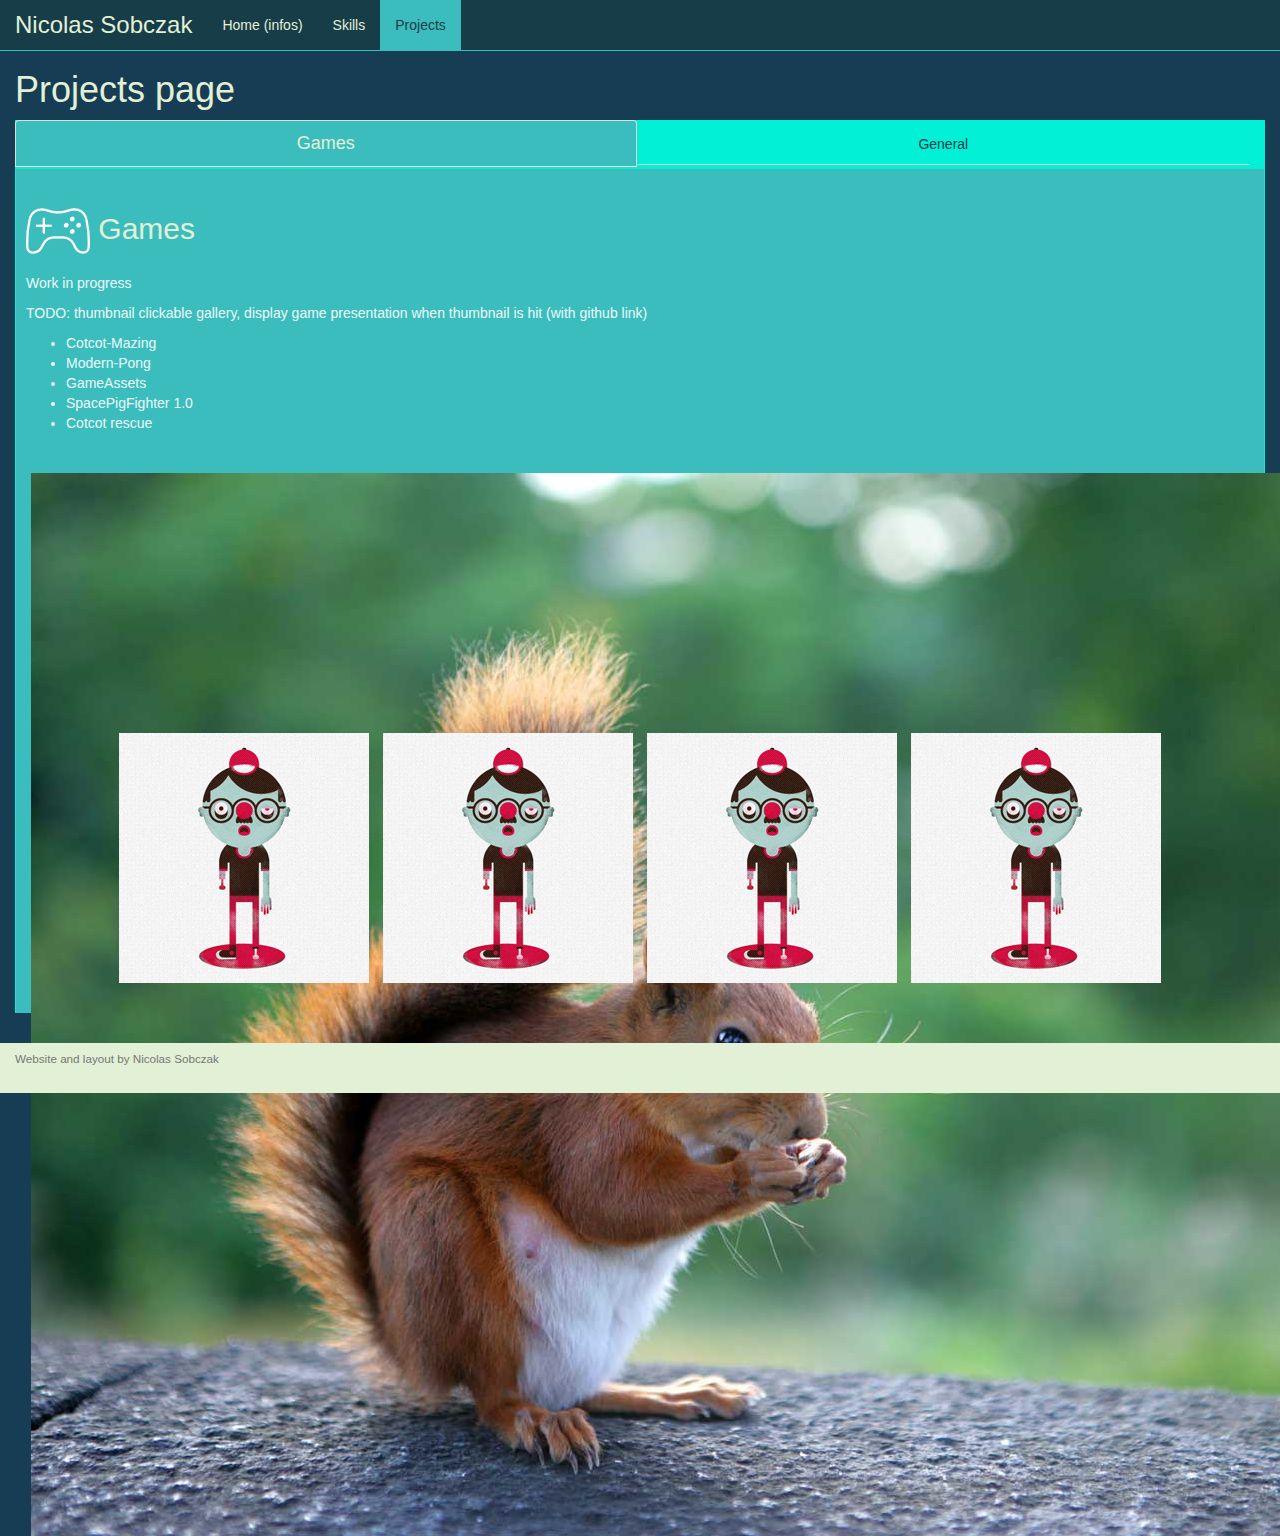
==== commit 3b5e9065: "Switch images to correct size" ====
--- a/projects.html
+++ b/projects.html
@@ -57,19 +57,19 @@
                     </a>
 
                     <!--<div class="og-expander">-->
-                        <!--<div class="og-expander-inner">-->
-                            <!--<span class="og-close"></span>-->
-                            <!--<div class="og-fullimg">-->
-                                <!--<div class="og-loading"></div>-->
-                                <!--<img src="images/small/1.jpg">-->
-                            <!--</div>-->
-                            <!--<div class="og-details">-->
-                                <!--<h3>Veggies sunt bona vobis</h3>-->
-                                <!--<p>Komatsuna prairie turnip wattle seed artichoke mustard horseradish taro rutabaga-->
-                                    <!--ricebean carrot black-eyed pea turnip greens beetroot yarrow watercress kombu.</p>-->
-                                <!--<a href="http://cargocollective.com/jaimemartinez/">Visit website</a>-->
-                            <!--</div>-->
-                        <!--</div>-->
+                    <!--<div class="og-expander-inner">-->
+                    <!--<span class="og-close"></span>-->
+                    <!--<div class="og-fullimg">-->
+                    <!--<div class="og-loading"></div>-->
+                    <!--<img src="images/small/2.jpg">-->
+                    <!--</div>-->
+                    <!--<div class="og-details">-->
+                    <!--<h3>Veggies sunt bona vobis</h3>-->
+                    <!--<p>Komatsuna prairie turnip wattle seed artichoke mustard horseradish taro rutabaga-->
+                    <!--ricebean carrot black-eyed pea turnip greens beetroot yarrow watercress kombu.</p>-->
+                    <!--<a href="http://cargocollective.com/jaimemartinez/">Visit website</a>-->
+                    <!--</div>-->
+                    <!--</div>-->
                     <!--</div>-->
                 </li>
                 <li>
@@ -80,20 +80,42 @@
                     </a>
 
                     <!--<div class="og-expander">-->
-                        <!--<div class="og-expander-inner">-->
-                            <!--<span class="og-close"></span>-->
-                            <!--<div class="og-fullimg">-->
-                                <!--<div class="og-loading"></div>-->
-                                <!--<img src="images/small/2.jpg">-->
-                            <!--</div>-->
-                            <!--<div class="og-details">-->
-                                <!--<h3>Veggies sunt bona vobis</h3>-->
-                                <!--<p>Komatsuna prairie turnip wattle seed artichoke mustard horseradish taro rutabaga-->
-                                    <!--ricebean carrot black-eyed pea turnip greens beetroot yarrow watercress kombu.</p>-->
-                                <!--<a href="http://cargocollective.com/jaimemartinez/">Visit website</a>-->
-                            <!--</div>-->
-                        <!--</div>-->
+                    <!--<div class="og-expander-inner">-->
+                    <!--<span class="og-close"></span>-->
+                    <!--<div class="og-fullimg">-->
+                    <!--<div class="og-loading"></div>-->
+                    <!--<img src="images/small/2.jpg">-->
                     <!--</div>-->
+                    <!--<div class="og-details">-->
+                    <!--<h3>Veggies sunt bona vobis</h3>-->
+                    <!--<p>Komatsuna prairie turnip wattle seed artichoke mustard horseradish taro rutabaga-->
+                    <!--ricebean carrot black-eyed pea turnip greens beetroot yarrow watercress kombu.</p>-->
+                    <!--<a href="http://cargocollective.com/jaimemartinez/">Visit website</a>-->
+                    <!--</div>-->
+                    <!--</div>-->
+                    <!--</div>-->
+                </li>
+                <li>
+                    <a href="#" data-largesrc="images/large/squirrel.jpg"
+                       data-title="squirrel"
+                       data-description="Komatsuna prairie turnip wattle seed artichoke mustard horseradish taro rutabaga ricebean carrot black-eyed pea turnip greens beetroot yarrow watercress kombu.">
+                        <img src="images/small/3.jpg" alt="img02"/>
+                    </a>
+                </li>
+                <li>
+                    <a href="#" data-largesrc="images/large/twilight.jpg"
+                       data-title="squirrel"
+                       data-description="Komatsuna prairie turnip wattle seed artichoke mustard horseradish taro rutabaga ricebean carrot black-eyed pea turnip greens beetroot yarrow watercress kombu.">
+                        <img src="images/small/4.jpg" alt="img02"/>
+                    </a>
+                </li>
+                <li>
+                    <a href="#" data-largesrc="images/large/squirrel.jpg"
+                       data-title="squirrel"
+                       data-description="Komatsuna prairie turnip wattle seed artichoke mustard horseradish taro rutabaga ricebean carrot black-eyed pea turnip greens beetroot yarrow watercress kombu.">
+                        <img src="images/small/5.jpg" alt="img02"/>
+                    </a>
+                </li>
             </ul>
 
 
@@ -131,7 +153,7 @@
 
 <script type="text/javascript" src="js/projectThumbnailManager.js"></script>
 <script>
-    $(function() {
+    $(function () {
         Grid.init();
     });
 </script>
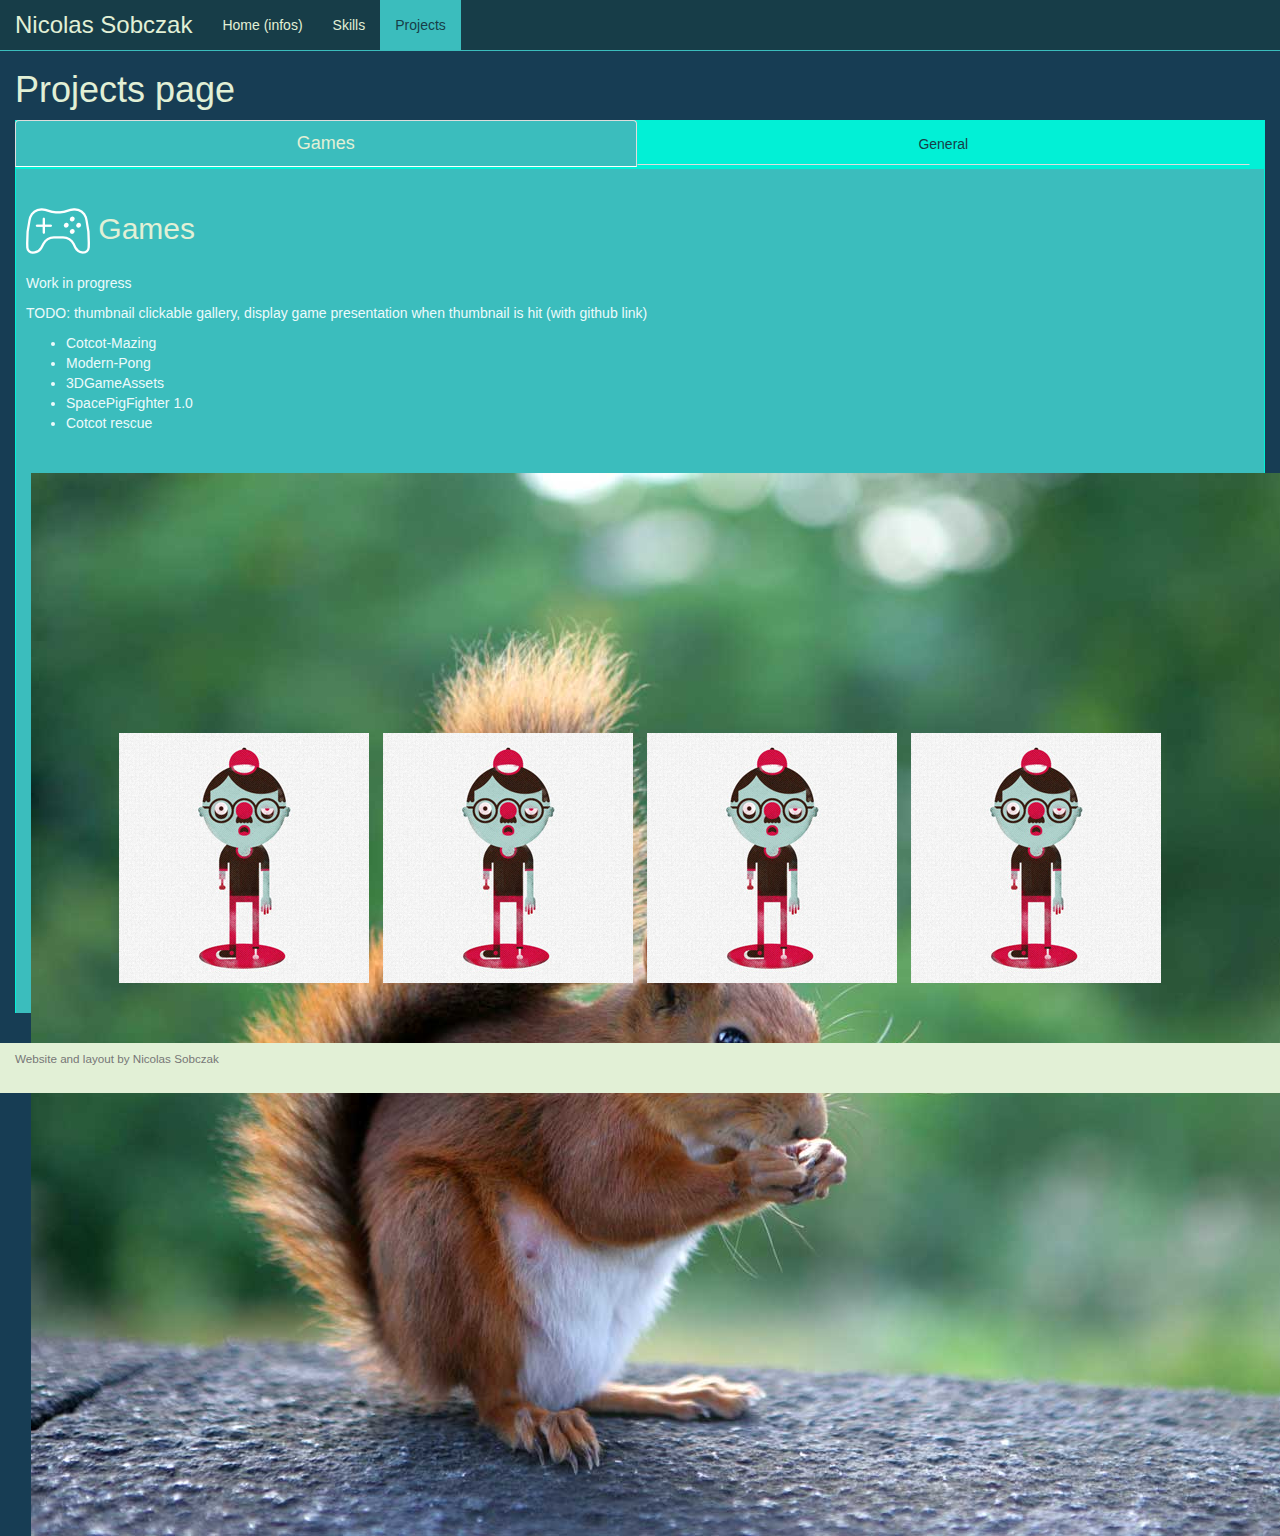
==== commit 1245e74e: "Modify thumbnail grid css" ====
--- a/projects.html
+++ b/projects.html
@@ -37,87 +37,53 @@
             <h2><img src="images/icons/gamepad.png"> Games</h2>
             <p>Work in progress</p>
             <p>TODO: thumbnail clickable gallery, display game presentation when thumbnail is hit (with github link)</p>
-            <div id="elastic_grid_demo">
+            <div>
                 <ul>
                     <li>Cotcot-Mazing</li>
                     <li>Modern-Pong</li>
-                    <li>GameAssets</li>
+                    <li>3DGameAssets</li>
                     <li>SpacePigFighter 1.0</li>
                     <li>Cotcot rescue</li>
                 </ul>
             </div>
 
-
             <ul id="og-grid" class="og-grid">
                 <li>
                     <a href="#" data-largesrc="images/large/birds.jpg"
-                       data-title="birds"
-                       data-description="Swiss chard pumpkin bunya nuts maize plantain aubergine napa cabbage soko coriander sweet pepper water spinach winter purslane shallot tigernut lentil beetroot.">
+                       data-title="Cotcot-Mazing"
+                       data-description="In progress project">
                         <img src="images/small/1.jpg" alt="img01"/>
                     </a>
-
-                    <!--<div class="og-expander">-->
-                    <!--<div class="og-expander-inner">-->
-                    <!--<span class="og-close"></span>-->
-                    <!--<div class="og-fullimg">-->
-                    <!--<div class="og-loading"></div>-->
-                    <!--<img src="images/small/2.jpg">-->
-                    <!--</div>-->
-                    <!--<div class="og-details">-->
-                    <!--<h3>Veggies sunt bona vobis</h3>-->
-                    <!--<p>Komatsuna prairie turnip wattle seed artichoke mustard horseradish taro rutabaga-->
-                    <!--ricebean carrot black-eyed pea turnip greens beetroot yarrow watercress kombu.</p>-->
-                    <!--<a href="http://cargocollective.com/jaimemartinez/">Visit website</a>-->
-                    <!--</div>-->
-                    <!--</div>-->
-                    <!--</div>-->
                 </li>
                 <li>
                     <a href="#" data-largesrc="images/large/squirrel.jpg"
-                       data-title="squirrel"
+                       data-title="Modern Pong"
                        data-description="Komatsuna prairie turnip wattle seed artichoke mustard horseradish taro rutabaga ricebean carrot black-eyed pea turnip greens beetroot yarrow watercress kombu.">
                         <img src="images/small/2.jpg" alt="img02"/>
                     </a>
-
-                    <!--<div class="og-expander">-->
-                    <!--<div class="og-expander-inner">-->
-                    <!--<span class="og-close"></span>-->
-                    <!--<div class="og-fullimg">-->
-                    <!--<div class="og-loading"></div>-->
-                    <!--<img src="images/small/2.jpg">-->
-                    <!--</div>-->
-                    <!--<div class="og-details">-->
-                    <!--<h3>Veggies sunt bona vobis</h3>-->
-                    <!--<p>Komatsuna prairie turnip wattle seed artichoke mustard horseradish taro rutabaga-->
-                    <!--ricebean carrot black-eyed pea turnip greens beetroot yarrow watercress kombu.</p>-->
-                    <!--<a href="http://cargocollective.com/jaimemartinez/">Visit website</a>-->
-                    <!--</div>-->
-                    <!--</div>-->
-                    <!--</div>-->
                 </li>
                 <li>
                     <a href="#" data-largesrc="images/large/squirrel.jpg"
-                       data-title="squirrel"
+                       data-title="3D Game Assets"
                        data-description="Komatsuna prairie turnip wattle seed artichoke mustard horseradish taro rutabaga ricebean carrot black-eyed pea turnip greens beetroot yarrow watercress kombu.">
                         <img src="images/small/3.jpg" alt="img02"/>
                     </a>
                 </li>
                 <li>
                     <a href="#" data-largesrc="images/large/twilight.jpg"
-                       data-title="squirrel"
-                       data-description="Komatsuna prairie turnip wattle seed artichoke mustard horseradish taro rutabaga ricebean carrot black-eyed pea turnip greens beetroot yarrow watercress kombu.">
+                       data-title="Space Pig Fighter 1"
+                       data-description="SpacePigFighter 1.0">
                         <img src="images/small/4.jpg" alt="img02"/>
                     </a>
                 </li>
                 <li>
                     <a href="#" data-largesrc="images/large/squirrel.jpg"
-                       data-title="squirrel"
-                       data-description="Komatsuna prairie turnip wattle seed artichoke mustard horseradish taro rutabaga ricebean carrot black-eyed pea turnip greens beetroot yarrow watercress kombu.">
+                       data-title="Cotcot Rescue"
+                       data-description="Cotcot rescue description game">
                         <img src="images/small/5.jpg" alt="img02"/>
                     </a>
                 </li>
             </ul>
-
 
         </div>
 
@@ -125,7 +91,7 @@
             <h2>General projects</h2>
             <p>Work in progress</p>
             <p>TODO: thumbnail clickable gallery, display id card when thumbnail is hit (with github link)</p>
-            <p>
+
             <ul>
                 <li>CoupeDeFrance</li>
                 <li>Auchampignon</li>
@@ -133,7 +99,45 @@
                 <li>e-shopping</li>
                 <li>e-Holographer</li>
             </ul>
-            </p>
+
+            <!--<ul id="og-grid_2" class="og-grid">-->
+                <!--<li>-->
+                    <!--<a href="#" data-largesrc="images/large/birds.jpg"-->
+                       <!--data-title="Cotcot-Mazing"-->
+                       <!--data-description="In progress project">-->
+                        <!--<img src="images/small/1.jpg" alt="img01"/>-->
+                    <!--</a>-->
+                <!--</li>-->
+                <!--<li>-->
+                    <!--<a href="#" data-largesrc="images/large/squirrel.jpg"-->
+                       <!--data-title="Modern Pong"-->
+                       <!--data-description="Komatsuna prairie turnip wattle seed artichoke mustard horseradish taro rutabaga ricebean carrot black-eyed pea turnip greens beetroot yarrow watercress kombu.">-->
+                        <!--<img src="images/small/2.jpg" alt="img02"/>-->
+                    <!--</a>-->
+                <!--</li>-->
+                <!--<li>-->
+                    <!--<a href="#" data-largesrc="images/large/squirrel.jpg"-->
+                       <!--data-title="3D Game Assets"-->
+                       <!--data-description="Komatsuna prairie turnip wattle seed artichoke mustard horseradish taro rutabaga ricebean carrot black-eyed pea turnip greens beetroot yarrow watercress kombu.">-->
+                        <!--<img src="images/small/3.jpg" alt="img02"/>-->
+                    <!--</a>-->
+                <!--</li>-->
+                <!--<li>-->
+                    <!--<a href="#" data-largesrc="images/large/twilight.jpg"-->
+                       <!--data-title="Space Pig Fighter 1"-->
+                       <!--data-description="SpacePigFighter 1.0">-->
+                        <!--<img src="images/small/4.jpg" alt="img02"/>-->
+                    <!--</a>-->
+                <!--</li>-->
+                <!--<li>-->
+                    <!--<a href="#" data-largesrc="images/large/squirrel.jpg"-->
+                       <!--data-title="Cotcot Rescue"-->
+                       <!--data-description="Cotcot rescue description game">-->
+                        <!--<img src="images/small/5.jpg" alt="img02"/>-->
+                    <!--</a>-->
+                <!--</li>-->
+            <!--</ul>-->
+
         </div>
 
 
--- a/css/projectThumbnail.css
+++ b/css/projectThumbnail.css
@@ -40,7 +40,7 @@
     background: #ddd;
     top: auto;
     left: 0;
-    width: 100%;
+    min-width: 100%;
     margin-top: 10px;
     text-align: left;
     height: 0;
@@ -113,23 +113,24 @@
     font-size: 52px;
     padding: 40px 0 10px;
     margin-bottom: 10px;
+    color: #173D54;
 }
 
 .og-details p {
     font-weight: 400;
     font-size: 16px;
     line-height: 22px;
-    color: #999;
+    color: #444;
 }
 
 .og-details a {
     font-weight: 700;
     font-size: 16px;
-    color: #333;
+    color: #999;
     text-transform: uppercase;
     letter-spacing: 2px;
     padding: 10px 20px;
-    border: 3px solid #333;
+    border: 3px solid #888;
     display: inline-block;
     margin: 30px 0 0;
     outline: none;
